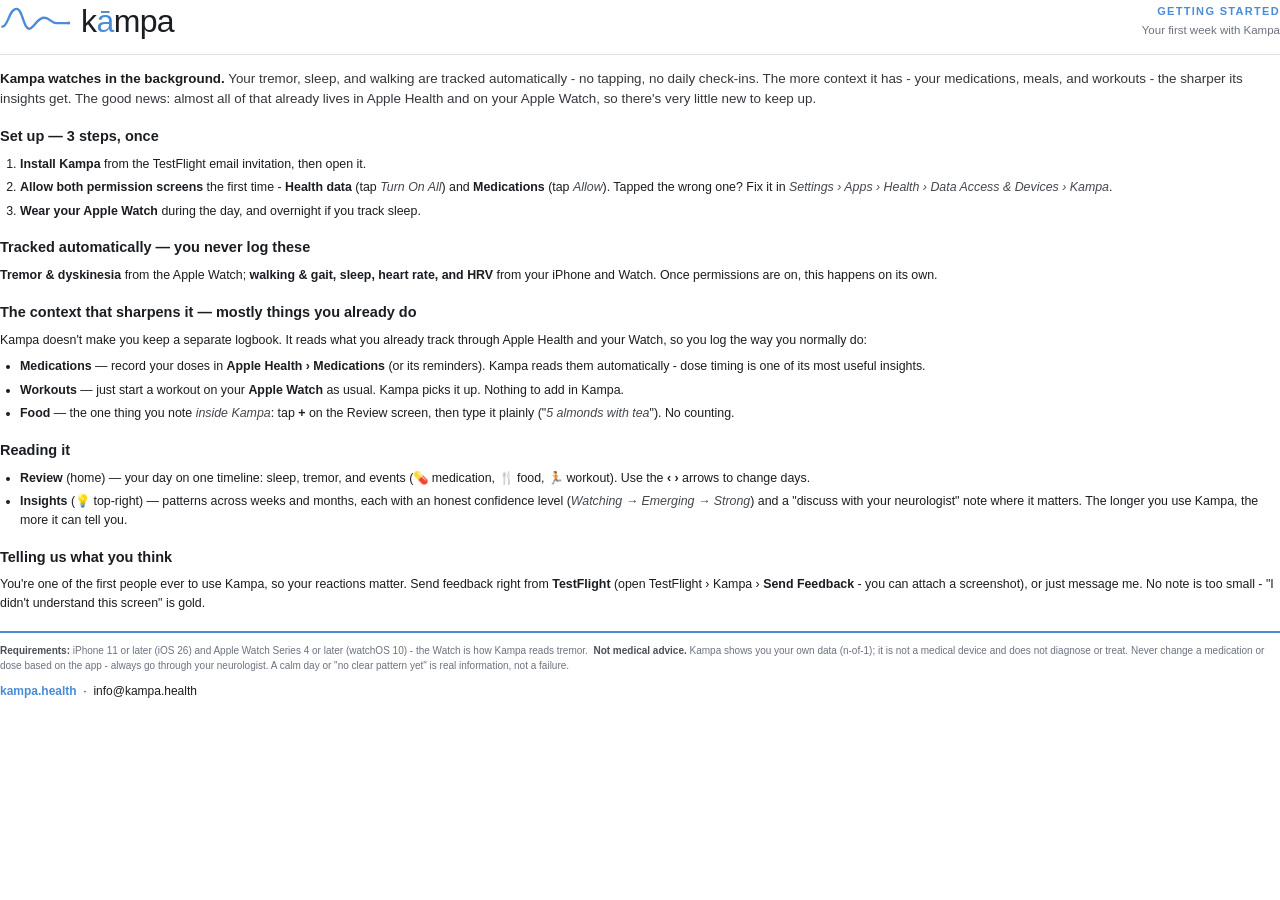
==== docs/Kampa-Getting-Started.html @ cab7e114 "Add onboarding guide (PDF + HTML template) and brand reference doc" ====
<!DOCTYPE html>
<html lang="en">
<head>
<meta charset="utf-8">
<!-- Source template for docs/Kampa-Getting-Started.pdf. Render with:
     chrome --headless --no-pdf-header-footer --allow-file-access-from-files \
       --print-to-pdf=docs/Kampa-Getting-Started.pdf docs/Kampa-Getting-Started.html
     Brand spec: see docs/brand-guide.md -->
<style>
  @font-face { font-family:'Geist'; font-weight:400;
    src:url('file:///Users/bhav/documents/ParkinsonsProject/PD%20Companion/PD%20Companion/Fonts/Geist-Regular.ttf'); }
  @font-face { font-family:'Geist'; font-weight:500;
    src:url('file:///Users/bhav/documents/ParkinsonsProject/PD%20Companion/PD%20Companion/Fonts/Geist-Medium.ttf'); }
  @font-face { font-family:'Geist'; font-weight:600;
    src:url('file:///Users/bhav/documents/ParkinsonsProject/PD%20Companion/PD%20Companion/Fonts/Geist-SemiBold.ttf'); }

  :root{ --blue:#4A8CD6; --ink:#1A1D22; --gray:#6B7280; --line:#E0E0E0; --tint:#F4F8FD; --tint-line:#D9E6F5; }
  @page{ size:Letter; margin:14mm 16mm; }
  *{ box-sizing:border-box; }
  body{ font-family:'Geist',-apple-system,'Helvetica Neue',sans-serif; color:var(--ink);
    font-size:12.4px; line-height:1.5; margin:0; -webkit-print-color-adjust:exact; print-color-adjust:exact; }

  /* Header — matches the neurologist report: brand-blue wave mark + kāmpa wordmark (ā in brand blue) */
  .head{ display:flex; align-items:center; justify-content:space-between; padding-bottom:11px; border-bottom:1px solid var(--line); }
  .lockup{ display:flex; align-items:center; gap:10px; }
  .wave{ height:32pt; width:auto; display:block; }
  .wordmark{ font-size:24pt; font-weight:500; letter-spacing:-0.02em; line-height:1; color:var(--ink); }
  .wordmark .a{ color:var(--blue); }
  .eyebrow{ text-align:right; }
  .eyebrow .k{ font-size:11px; font-weight:600; letter-spacing:0.12em; color:var(--blue); text-transform:uppercase; }
  .eyebrow .s{ font-size:11.5px; color:var(--gray); margin-top:2px; }

  h2{ font-size:14.5px; font-weight:600; color:var(--ink); margin:17px 0 7px; }
  p{ margin:0 0 8px; }
  .lead{ font-size:13.4px; color:#33373D; margin:14px 0 4px; }
  .lead b{ color:var(--ink); font-weight:600; }
  ol,ul{ margin:4px 0 8px; padding-left:20px; }
  li{ margin:0 0 5px; }
  b,strong{ font-weight:600; }
  em{ color:#42474E; }

  .foot{ margin-top:18px; padding-top:10px; border-top:2px solid var(--blue); }
  .foot .fine{ font-size:10px; color:var(--gray); line-height:1.55; }
  .foot .fine b{ color:#4a4f57; }
  .foot .contact{ font-size:12px; margin-top:7px; }
  .foot .contact b{ color:var(--blue); }
  .foot .contact a{ color:var(--ink); text-decoration:none; }
</style>
</head>
<body>

  <div class="head">
    <div class="lockup">
      <svg class="wave" viewBox="0 0 240 144" xmlns="http://www.w3.org/2000/svg">
        <path d="M8 90 C 28 90, 30 30, 56 30 C 78 30, 80 110, 104 95 C 124 82, 126 60, 150 60 C 168 60, 172 78, 192 78 L 232 78"
              stroke="#4A8CD6" stroke-width="8" stroke-linecap="round" stroke-linejoin="round" fill="none"/>
        <circle cx="232" cy="78" r="5" fill="#4A8CD6"/>
      </svg>
      <span class="wordmark">k<span class="a">&#257;</span>mpa</span>
    </div>
    <div class="eyebrow">
      <div class="k">Getting Started</div>
      <div class="s">Your first week with Kampa</div>
    </div>
  </div>

  <p class="lead"><b>Kampa watches in the background.</b> Your tremor, sleep, and walking are tracked
  automatically - no tapping, no daily check-ins. The more context it has - your medications, meals, and
  workouts - the sharper its insights get. The good news: almost all of that already lives in Apple Health
  and on your Apple Watch, so there's very little new to keep up.</p>

  <h2>Set up &mdash; 3 steps, once</h2>
  <ol>
    <li><b>Install Kampa</b> from the TestFlight email invitation, then open it.</li>
    <li><b>Allow both permission screens</b> the first time - <b>Health data</b> (tap <em>Turn On All</em>) and
        <b>Medications</b> (tap <em>Allow</em>). Tapped the wrong one? Fix it in
        <em>Settings &rsaquo; Apps &rsaquo; Health &rsaquo; Data Access &amp; Devices &rsaquo; Kampa</em>.</li>
    <li><b>Wear your Apple Watch</b> during the day, and overnight if you track sleep.</li>
  </ol>

  <h2>Tracked automatically &mdash; you never log these</h2>
  <p><b>Tremor &amp; dyskinesia</b> from the Apple Watch; <b>walking &amp; gait, sleep, heart rate, and HRV</b>
  from your iPhone and Watch. Once permissions are on, this happens on its own.</p>

  <h2>The context that sharpens it &mdash; mostly things you already do</h2>
  <p>Kampa doesn't make you keep a separate logbook. It reads what you already track through Apple Health and
  your Watch, so you log the way you normally do:</p>
  <ul>
    <li><b>Medications</b> &mdash; record your doses in <b>Apple Health &rsaquo; Medications</b> (or its reminders).
        Kampa reads them automatically - dose timing is one of its most useful insights.</li>
    <li><b>Workouts</b> &mdash; just start a workout on your <b>Apple Watch</b> as usual. Kampa picks it up. Nothing to add in Kampa.</li>
    <li><b>Food</b> &mdash; the one thing you note <em>inside Kampa</em>: tap <b>+</b> on the Review screen, then
        type it plainly ("<em>5 almonds with tea</em>"). No counting.</li>
  </ul>

  <h2>Reading it</h2>
  <ul>
    <li><b>Review</b> (home) &mdash; your day on one timeline: sleep, tremor, and events (&#128138; medication,
        &#127860; food, &#127939; workout). Use the <b>&lsaquo; &rsaquo;</b> arrows to change days.</li>
    <li><b>Insights</b> (&#128161; top-right) &mdash; patterns across weeks and months, each with an honest
        confidence level (<em>Watching &rarr; Emerging &rarr; Strong</em>) and a "discuss with your neurologist"
        note where it matters. The longer you use Kampa, the more it can tell you.</li>
  </ul>

  <h2>Telling us what you think</h2>
  <p>You're one of the first people ever to use Kampa, so your reactions matter. Send feedback right from
  <b>TestFlight</b> (open TestFlight &rsaquo; Kampa &rsaquo; <b>Send Feedback</b> - you can attach a screenshot),
  or just message me. No note is too small - "I didn't understand this screen" is gold.</p>

  <div class="foot">
    <p class="fine"><b>Requirements:</b> iPhone 11 or later (iOS&nbsp;26) and Apple&nbsp;Watch Series&nbsp;4 or later
    (watchOS&nbsp;10) - the Watch is how Kampa reads tremor. &nbsp;<b>Not medical advice.</b> Kampa shows you your
    own data (n-of-1); it is not a medical device and does not diagnose or treat. Never change a medication or
    dose based on the app - always go through your neurologist. A calm day or "no clear pattern yet" is real
    information, not a failure.</p>
    <p class="contact"><b>kampa.health</b> &nbsp;&middot;&nbsp; <a href="mailto:info@kampa.health">info@kampa.health</a></p>
  </div>

</body>
</html>
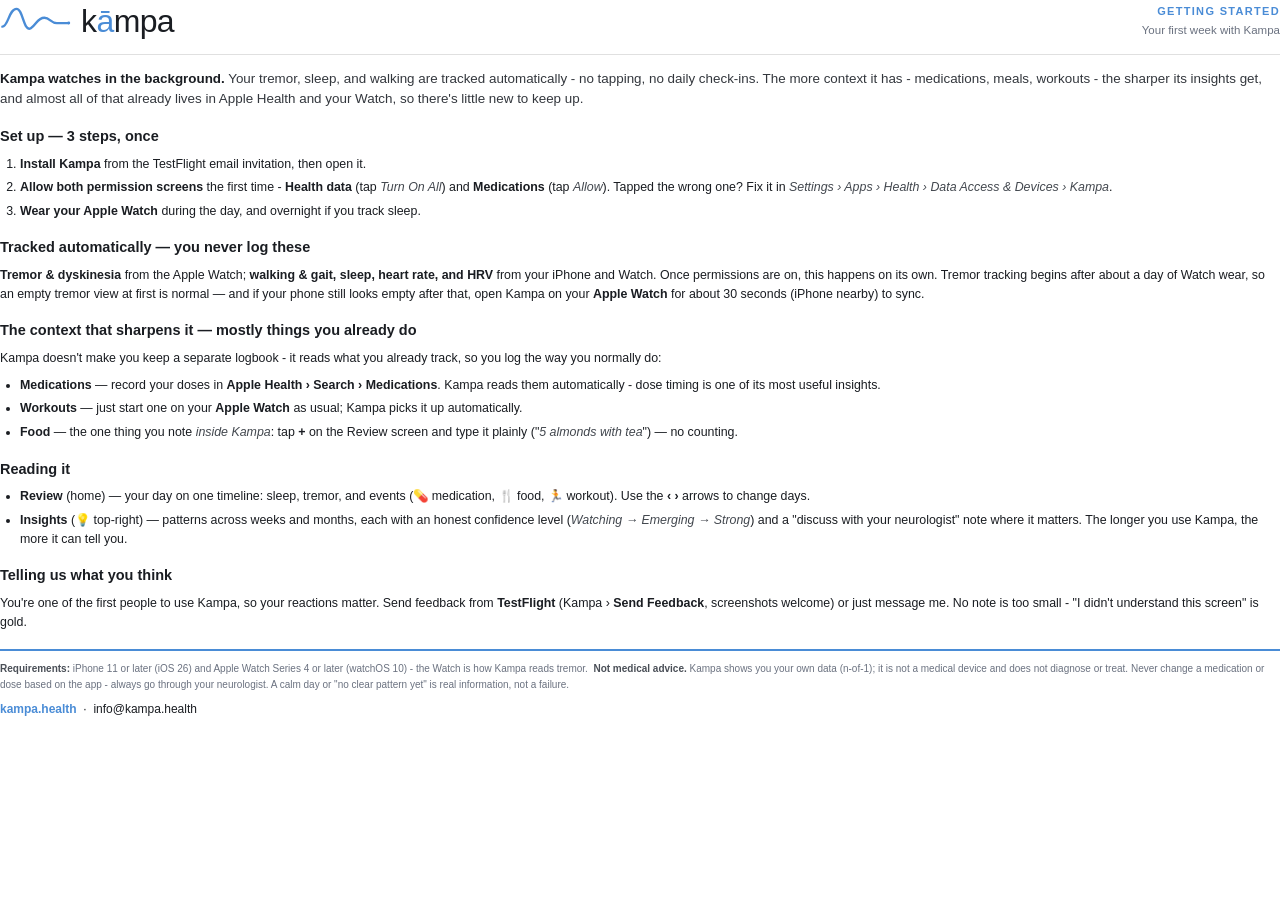
==== commit 1b1e1460: "Onboarding guide: Watch-sync note, Search > Medications path, trims Adds the 'about a day of Watch w" ====
--- a/docs/Kampa-Getting-Started.html
+++ b/docs/Kampa-Getting-Started.html
@@ -65,9 +65,9 @@
   </div>
 
   <p class="lead"><b>Kampa watches in the background.</b> Your tremor, sleep, and walking are tracked
-  automatically - no tapping, no daily check-ins. The more context it has - your medications, meals, and
-  workouts - the sharper its insights get. The good news: almost all of that already lives in Apple Health
-  and on your Apple Watch, so there's very little new to keep up.</p>
+  automatically - no tapping, no daily check-ins. The more context it has - medications, meals, workouts -
+  the sharper its insights get, and almost all of that already lives in Apple Health and your Watch, so
+  there's little new to keep up.</p>
 
   <h2>Set up &mdash; 3 steps, once</h2>
   <ol>
@@ -80,17 +80,19 @@
 
   <h2>Tracked automatically &mdash; you never log these</h2>
   <p><b>Tremor &amp; dyskinesia</b> from the Apple Watch; <b>walking &amp; gait, sleep, heart rate, and HRV</b>
-  from your iPhone and Watch. Once permissions are on, this happens on its own.</p>
+  from your iPhone and Watch. Once permissions are on, this happens on its own. Tremor tracking begins after
+  about a day of Watch wear, so an empty tremor view at first is normal &mdash; and if your phone still looks
+  empty after that, open Kampa on your <b>Apple Watch</b> for about 30 seconds (iPhone nearby) to sync.</p>
 
   <h2>The context that sharpens it &mdash; mostly things you already do</h2>
-  <p>Kampa doesn't make you keep a separate logbook. It reads what you already track through Apple Health and
-  your Watch, so you log the way you normally do:</p>
+  <p>Kampa doesn't make you keep a separate logbook - it reads what you already track, so you log the way you
+  normally do:</p>
   <ul>
-    <li><b>Medications</b> &mdash; record your doses in <b>Apple Health &rsaquo; Medications</b> (or its reminders).
+    <li><b>Medications</b> &mdash; record your doses in <b>Apple Health &rsaquo; Search &rsaquo; Medications</b>.
         Kampa reads them automatically - dose timing is one of its most useful insights.</li>
-    <li><b>Workouts</b> &mdash; just start a workout on your <b>Apple Watch</b> as usual. Kampa picks it up. Nothing to add in Kampa.</li>
-    <li><b>Food</b> &mdash; the one thing you note <em>inside Kampa</em>: tap <b>+</b> on the Review screen, then
-        type it plainly ("<em>5 almonds with tea</em>"). No counting.</li>
+    <li><b>Workouts</b> &mdash; just start one on your <b>Apple Watch</b> as usual; Kampa picks it up automatically.</li>
+    <li><b>Food</b> &mdash; the one thing you note <em>inside Kampa</em>: tap <b>+</b> on the Review screen and
+        type it plainly ("<em>5 almonds with tea</em>") &mdash; no counting.</li>
   </ul>
 
   <h2>Reading it</h2>
@@ -103,9 +105,9 @@
   </ul>
 
   <h2>Telling us what you think</h2>
-  <p>You're one of the first people ever to use Kampa, so your reactions matter. Send feedback right from
-  <b>TestFlight</b> (open TestFlight &rsaquo; Kampa &rsaquo; <b>Send Feedback</b> - you can attach a screenshot),
-  or just message me. No note is too small - "I didn't understand this screen" is gold.</p>
+  <p>You're one of the first people to use Kampa, so your reactions matter. Send feedback from <b>TestFlight</b>
+  (Kampa &rsaquo; <b>Send Feedback</b>, screenshots welcome) or just message me. No note is too small -
+  "I didn't understand this screen" is gold.</p>
 
   <div class="foot">
     <p class="fine"><b>Requirements:</b> iPhone 11 or later (iOS&nbsp;26) and Apple&nbsp;Watch Series&nbsp;4 or later
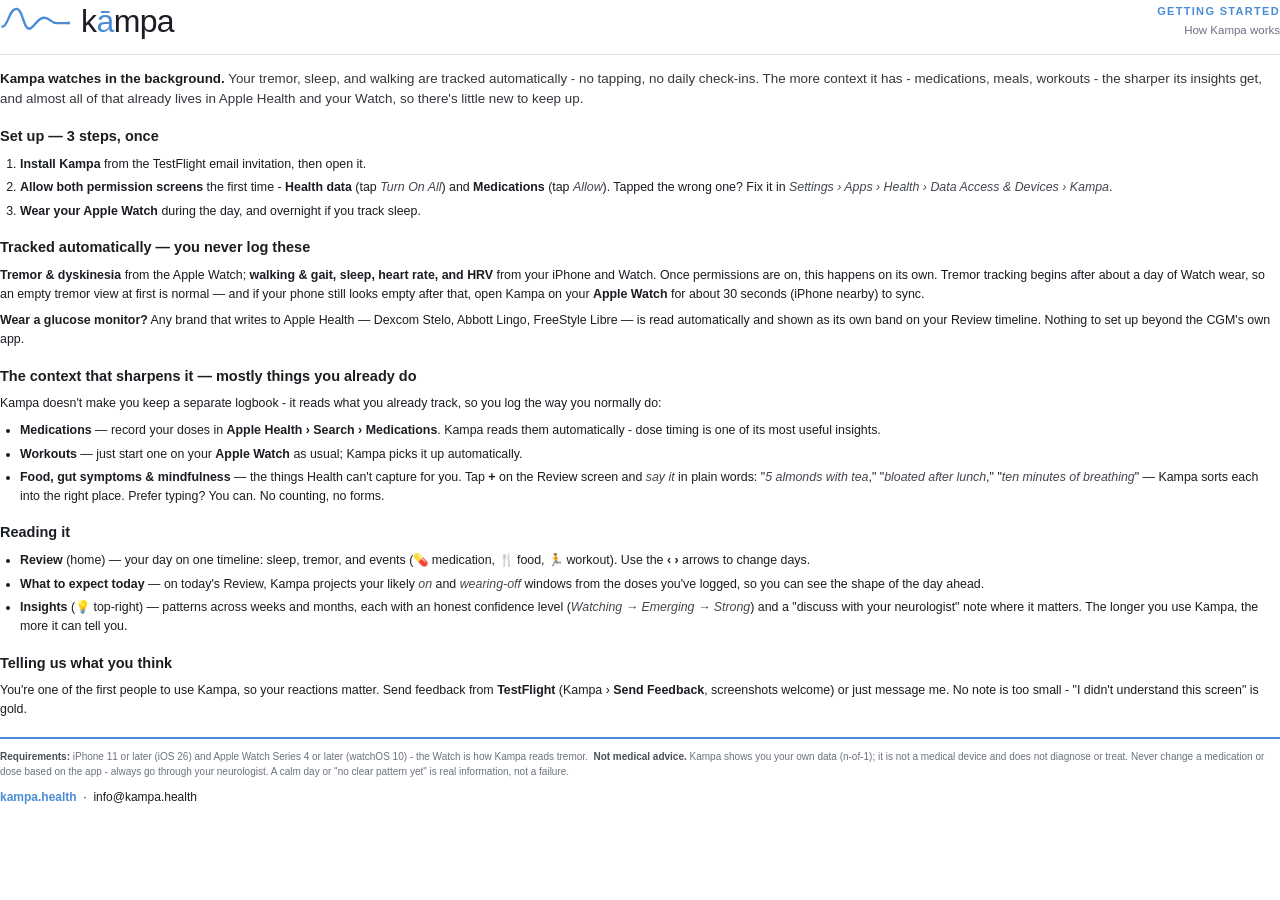
==== commit 8f1bb7cc: "Website: open TestFlight beta + add Today's forecast section - New Today's forecast section (per-med" ====
--- a/docs/Kampa-Getting-Started.html
+++ b/docs/Kampa-Getting-Started.html
@@ -60,7 +60,7 @@
     </div>
     <div class="eyebrow">
       <div class="k">Getting Started</div>
-      <div class="s">Your first week with Kampa</div>
+      <div class="s">How Kampa works</div>
     </div>
   </div>
 
@@ -83,6 +83,9 @@
   from your iPhone and Watch. Once permissions are on, this happens on its own. Tremor tracking begins after
   about a day of Watch wear, so an empty tremor view at first is normal &mdash; and if your phone still looks
   empty after that, open Kampa on your <b>Apple Watch</b> for about 30 seconds (iPhone nearby) to sync.</p>
+  <p><b>Wear a glucose monitor?</b> Any brand that writes to Apple Health &mdash; Dexcom Stelo, Abbott Lingo,
+  FreeStyle Libre &mdash; is read automatically and shown as its own band on your Review timeline. Nothing to
+  set up beyond the CGM's own app.</p>
 
   <h2>The context that sharpens it &mdash; mostly things you already do</h2>
   <p>Kampa doesn't make you keep a separate logbook - it reads what you already track, so you log the way you
@@ -91,14 +94,18 @@
     <li><b>Medications</b> &mdash; record your doses in <b>Apple Health &rsaquo; Search &rsaquo; Medications</b>.
         Kampa reads them automatically - dose timing is one of its most useful insights.</li>
     <li><b>Workouts</b> &mdash; just start one on your <b>Apple Watch</b> as usual; Kampa picks it up automatically.</li>
-    <li><b>Food</b> &mdash; the one thing you note <em>inside Kampa</em>: tap <b>+</b> on the Review screen and
-        type it plainly ("<em>5 almonds with tea</em>") &mdash; no counting.</li>
+    <li><b>Food, gut symptoms &amp; mindfulness</b> &mdash; the things Health can't capture for you. Tap <b>+</b>
+        on the Review screen and <em>say it</em> in plain words: "<em>5 almonds with tea</em>,"
+        "<em>bloated after lunch</em>," "<em>ten minutes of breathing</em>" &mdash; Kampa sorts each into the
+        right place. Prefer typing? You can. No counting, no forms.</li>
   </ul>
 
   <h2>Reading it</h2>
   <ul>
     <li><b>Review</b> (home) &mdash; your day on one timeline: sleep, tremor, and events (&#128138; medication,
         &#127860; food, &#127939; workout). Use the <b>&lsaquo; &rsaquo;</b> arrows to change days.</li>
+    <li><b>What to expect today</b> &mdash; on today's Review, Kampa projects your likely <em>on</em> and
+        <em>wearing-off</em> windows from the doses you've logged, so you can see the shape of the day ahead.</li>
     <li><b>Insights</b> (&#128161; top-right) &mdash; patterns across weeks and months, each with an honest
         confidence level (<em>Watching &rarr; Emerging &rarr; Strong</em>) and a "discuss with your neurologist"
         note where it matters. The longer you use Kampa, the more it can tell you.</li>
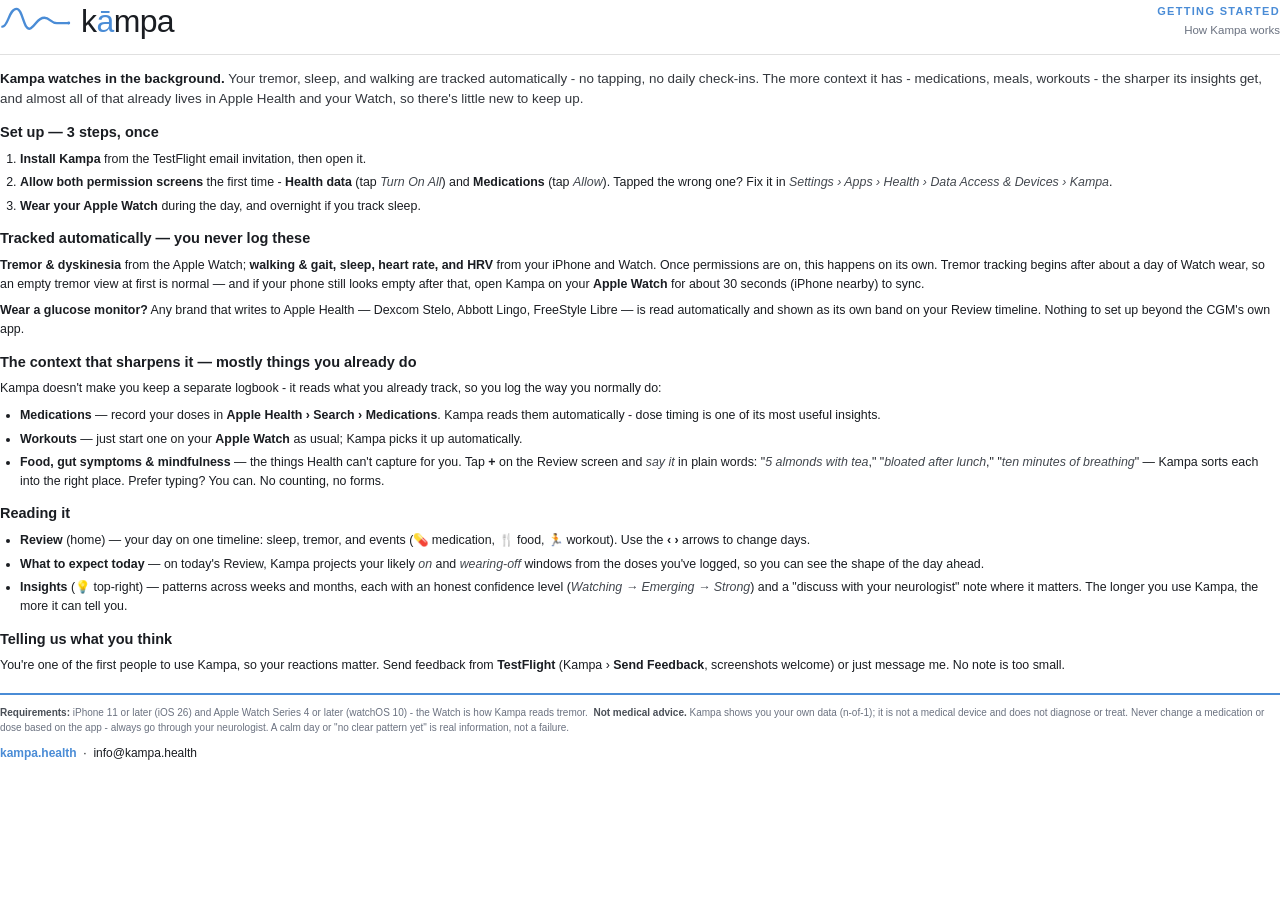
==== commit 7c481e0e: "Regenerate Getting Started guide" ====
--- a/docs/Kampa-Getting-Started.html
+++ b/docs/Kampa-Getting-Started.html
@@ -15,7 +15,7 @@
     src:url('file:///Users/bhav/documents/ParkinsonsProject/PD%20Companion/PD%20Companion/Fonts/Geist-SemiBold.ttf'); }
 
   :root{ --blue:#4A8CD6; --ink:#1A1D22; --gray:#6B7280; --line:#E0E0E0; --tint:#F4F8FD; --tint-line:#D9E6F5; }
-  @page{ size:Letter; margin:14mm 16mm; }
+  @page{ size:Letter; margin:12mm 16mm; }
   *{ box-sizing:border-box; }
   body{ font-family:'Geist',-apple-system,'Helvetica Neue',sans-serif; color:var(--ink);
     font-size:12.4px; line-height:1.5; margin:0; -webkit-print-color-adjust:exact; print-color-adjust:exact; }
@@ -30,7 +30,7 @@
   .eyebrow .k{ font-size:11px; font-weight:600; letter-spacing:0.12em; color:var(--blue); text-transform:uppercase; }
   .eyebrow .s{ font-size:11.5px; color:var(--gray); margin-top:2px; }
 
-  h2{ font-size:14.5px; font-weight:600; color:var(--ink); margin:17px 0 7px; }
+  h2{ font-size:14.5px; font-weight:600; color:var(--ink); margin:13px 0 6px; }
   p{ margin:0 0 8px; }
   .lead{ font-size:13.4px; color:#33373D; margin:14px 0 4px; }
   .lead b{ color:var(--ink); font-weight:600; }
@@ -113,8 +113,7 @@
 
   <h2>Telling us what you think</h2>
   <p>You're one of the first people to use Kampa, so your reactions matter. Send feedback from <b>TestFlight</b>
-  (Kampa &rsaquo; <b>Send Feedback</b>, screenshots welcome) or just message me. No note is too small -
-  "I didn't understand this screen" is gold.</p>
+  (Kampa &rsaquo; <b>Send Feedback</b>, screenshots welcome) or just message me. No note is too small.</p>
 
   <div class="foot">
     <p class="fine"><b>Requirements:</b> iPhone 11 or later (iOS&nbsp;26) and Apple&nbsp;Watch Series&nbsp;4 or later
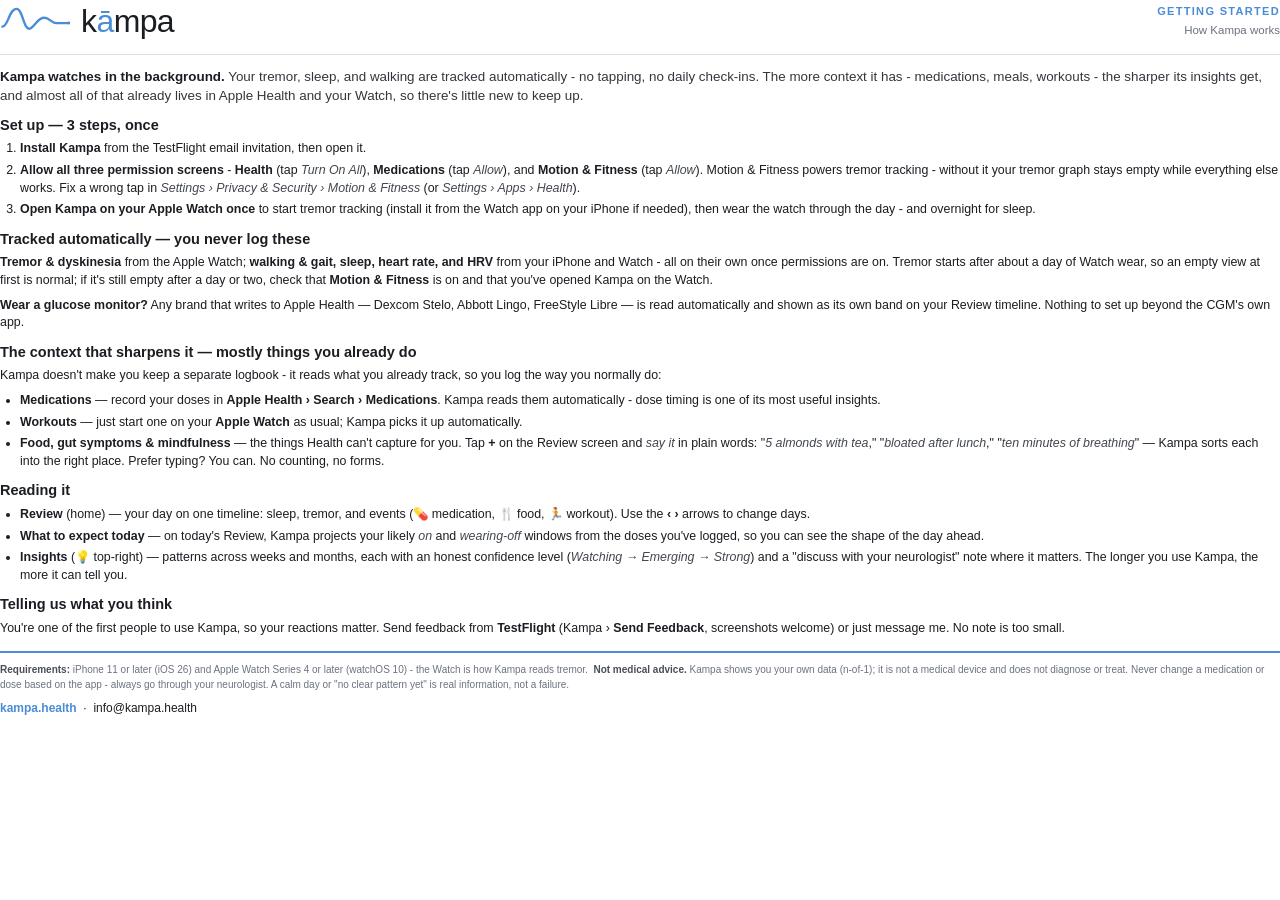
==== commit 78511350: "Onboarding: call out Motion & Fitness permission + Watch app open Getting-started guide never mentio" ====
--- a/docs/Kampa-Getting-Started.html
+++ b/docs/Kampa-Getting-Started.html
@@ -15,10 +15,10 @@
     src:url('file:///Users/bhav/documents/ParkinsonsProject/PD%20Companion/PD%20Companion/Fonts/Geist-SemiBold.ttf'); }
 
   :root{ --blue:#4A8CD6; --ink:#1A1D22; --gray:#6B7280; --line:#E0E0E0; --tint:#F4F8FD; --tint-line:#D9E6F5; }
-  @page{ size:Letter; margin:12mm 16mm; }
+  @page{ size:Letter; margin:11mm 16mm; }
   *{ box-sizing:border-box; }
   body{ font-family:'Geist',-apple-system,'Helvetica Neue',sans-serif; color:var(--ink);
-    font-size:12.4px; line-height:1.5; margin:0; -webkit-print-color-adjust:exact; print-color-adjust:exact; }
+    font-size:12.4px; line-height:1.42; margin:0; -webkit-print-color-adjust:exact; print-color-adjust:exact; }
 
   /* Header — matches the neurologist report: brand-blue wave mark + kāmpa wordmark (ā in brand blue) */
   .head{ display:flex; align-items:center; justify-content:space-between; padding-bottom:11px; border-bottom:1px solid var(--line); }
@@ -30,16 +30,16 @@
   .eyebrow .k{ font-size:11px; font-weight:600; letter-spacing:0.12em; color:var(--blue); text-transform:uppercase; }
   .eyebrow .s{ font-size:11.5px; color:var(--gray); margin-top:2px; }
 
-  h2{ font-size:14.5px; font-weight:600; color:var(--ink); margin:13px 0 6px; }
-  p{ margin:0 0 8px; }
-  .lead{ font-size:13.4px; color:#33373D; margin:14px 0 4px; }
+  h2{ font-size:14.5px; font-weight:600; color:var(--ink); margin:10px 0 5px; }
+  p{ margin:0 0 7px; }
+  .lead{ font-size:13.4px; color:#33373D; margin:12px 0 4px; }
   .lead b{ color:var(--ink); font-weight:600; }
-  ol,ul{ margin:4px 0 8px; padding-left:20px; }
-  li{ margin:0 0 5px; }
+  ol,ul{ margin:4px 0 7px; padding-left:20px; }
+  li{ margin:0 0 4px; }
   b,strong{ font-weight:600; }
   em{ color:#42474E; }
 
-  .foot{ margin-top:18px; padding-top:10px; border-top:2px solid var(--blue); }
+  .foot{ margin-top:13px; padding-top:9px; border-top:2px solid var(--blue); }
   .foot .fine{ font-size:10px; color:var(--gray); line-height:1.55; }
   .foot .fine b{ color:#4a4f57; }
   .foot .contact{ font-size:12px; margin-top:7px; }
@@ -72,17 +72,20 @@
   <h2>Set up &mdash; 3 steps, once</h2>
   <ol>
     <li><b>Install Kampa</b> from the TestFlight email invitation, then open it.</li>
-    <li><b>Allow both permission screens</b> the first time - <b>Health data</b> (tap <em>Turn On All</em>) and
-        <b>Medications</b> (tap <em>Allow</em>). Tapped the wrong one? Fix it in
-        <em>Settings &rsaquo; Apps &rsaquo; Health &rsaquo; Data Access &amp; Devices &rsaquo; Kampa</em>.</li>
-    <li><b>Wear your Apple Watch</b> during the day, and overnight if you track sleep.</li>
+    <li><b>Allow all three permission screens</b> - <b>Health</b> (tap <em>Turn On All</em>),
+        <b>Medications</b> (tap <em>Allow</em>), and <b>Motion &amp; Fitness</b> (tap <em>Allow</em>).
+        Motion &amp; Fitness powers tremor tracking - without it your tremor graph stays empty while everything
+        else works. Fix a wrong tap in <em>Settings &rsaquo; Privacy &amp; Security &rsaquo; Motion &amp; Fitness</em>
+        (or <em>Settings &rsaquo; Apps &rsaquo; Health</em>).</li>
+    <li><b>Open Kampa on your Apple Watch once</b> to start tremor tracking (install it from the Watch app on your
+        iPhone if needed), then wear the watch through the day - and overnight for sleep.</li>
   </ol>
 
   <h2>Tracked automatically &mdash; you never log these</h2>
   <p><b>Tremor &amp; dyskinesia</b> from the Apple Watch; <b>walking &amp; gait, sleep, heart rate, and HRV</b>
-  from your iPhone and Watch. Once permissions are on, this happens on its own. Tremor tracking begins after
-  about a day of Watch wear, so an empty tremor view at first is normal &mdash; and if your phone still looks
-  empty after that, open Kampa on your <b>Apple Watch</b> for about 30 seconds (iPhone nearby) to sync.</p>
+  from your iPhone and Watch - all on their own once permissions are on. Tremor starts after about a day of Watch
+  wear, so an empty view at first is normal; if it's still empty after a day or two, check that <b>Motion &amp;
+  Fitness</b> is on and that you've opened Kampa on the Watch.</p>
   <p><b>Wear a glucose monitor?</b> Any brand that writes to Apple Health &mdash; Dexcom Stelo, Abbott Lingo,
   FreeStyle Libre &mdash; is read automatically and shown as its own band on your Review timeline. Nothing to
   set up beyond the CGM's own app.</p>
